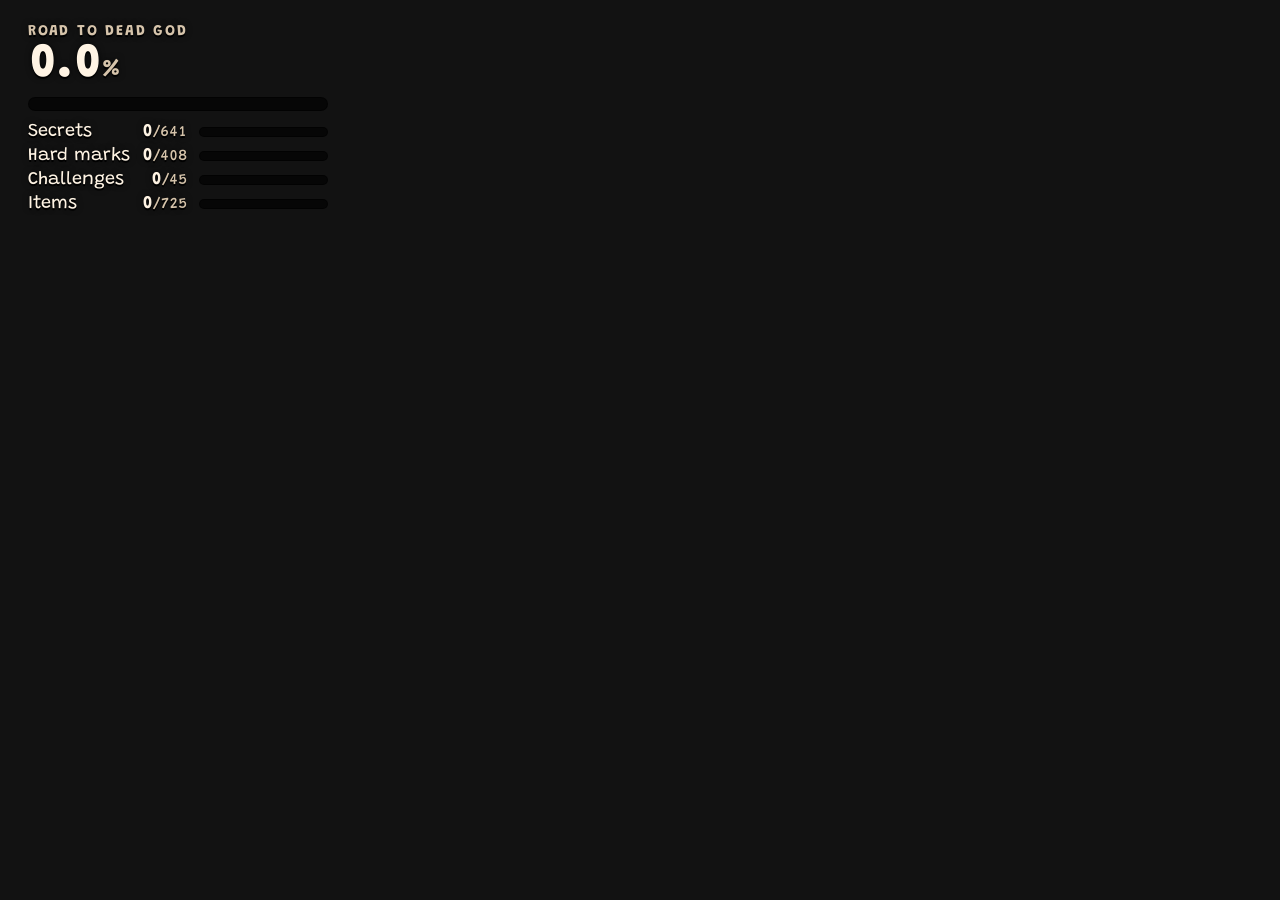
==== overlay.html @ a2f05a20 "Bump asset version Co-Authored-By: Claude Opus 5.5 <noreply@anthropic.com> Claude-Session: https://c" ====
<!doctype html>
<html lang="en">
<head>
<meta charset="utf-8">
<meta name="viewport" content="width=device-width, initial-scale=1">
<title>Dead God Overlay</title>
<link rel="preconnect" href="https://fonts.googleapis.com">
<link href="https://fonts.googleapis.com/css2?family=Grandstander:wght@500;700;800&display=swap" rel="stylesheet">
<style>
  :root { color-scheme: dark; --text: #fff4e4; --muted: #d6c4ab; --accent: #e0483c; --gold: #f0c04f; --silver: #c9d1da; --scale: 1; }
  html, body { margin: 0; background: transparent; overflow: hidden; }
  body {
    color: var(--text); font-family: "Grandstander", "Comic Sans MS", system-ui, sans-serif;
    text-shadow: 0 2px 0 #000, 0 0 6px #000a;
  }
  #wrap { transform: scale(var(--scale)); transform-origin: top left; display: inline-flex; flex-direction: column; align-items: flex-start; gap: 8px; padding: 10px; }
  #root { display: inline-block; }
  .bg .pin, .bg #root > * { background: rgba(18, 13, 10, .82); border: 2px solid #3c2e24; border-radius: 14px; box-shadow: 0 6px 20px #0008; }
  .panel { padding: 14px 18px; min-width: 300px; }
  .title { font-size: 15px; letter-spacing: .12em; text-transform: uppercase; color: var(--muted); font-weight: 700; }
  .big { font-size: 48px; font-weight: 800; line-height: 1; margin: 2px 0 8px; font-variant-numeric: tabular-nums; }
  .big small { font-size: 24px; color: var(--muted); }
  .done .big { color: var(--gold); }
  .bar { height: 12px; background: #000a; border-radius: 99px; overflow: hidden; border: 1px solid #0008; }
  .bar i { display: block; height: 100%; background: linear-gradient(90deg, var(--accent), var(--gold)); transition: width .6s ease; }
  .rows { display: grid; grid-template-columns: auto auto 1fr; gap: 6px 12px; align-items: center; margin-top: 12px; font-size: 18px; }
  .rows .n { text-align: right; font-variant-numeric: tabular-nums; font-weight: 700; }
  .rows .n small { color: var(--muted); font-weight: 500; }
  .rows .bar { height: 8px; min-width: 90px; }
  /* slim bar */
  .slim { display: flex; align-items: center; gap: 14px; padding: 8px 14px; min-width: 520px; font-size: 20px; font-weight: 700; }
  .slim .bar { flex: 1; height: 14px; }
  .slim .pct { font-size: 26px; font-variant-numeric: tabular-nums; }
  .slim .meta { color: var(--muted); font-size: 16px; white-space: nowrap; }
  /* marks grid */
  .grid { padding: 10px 12px; }
  .grid table { border-collapse: separate; border-spacing: 3px; }
  .grid th { font-size: 12px; color: var(--muted); font-weight: 700; padding: 0 2px; }
  .grid th.c { text-align: right; padding-right: 6px; font-size: 13px; }
  .grid tr.t th.c { color: #ff9c93; }
  .grid td { width: 18px; height: 18px; border-radius: 5px; background: #0009; border: 1px solid #ffffff1a; padding: 0; }
  .grid td.l1 { background: var(--silver); border-color: #fff8; }
  .grid td.l2 { background: var(--gold); border-color: #fff8; box-shadow: 0 0 6px #f0c04f88; }
  /* remaining */
  .left .rows { grid-template-columns: 1fr auto; font-size: 17px; }
  .next ul { list-style: none; margin: 8px 0 0; padding: 0; font-size: 19px; display: grid; gap: 6px; }
  .next li { display: flex; gap: 10px; justify-content: space-between; }
  .next li::before { content: "▸"; color: var(--accent); }
  .next li span { flex: 1; }
  .next li small { color: var(--muted); font-variant-numeric: tabular-nums; }
  .tm { font-family: ui-monospace, Menlo, Consolas, monospace; font-variant-numeric: tabular-nums; }
  .tm.on { color: #9fe07a; }
  .tview { min-width: 260px; }
  .splitv { min-width: 360px; }
  .splitv ul { list-style: none; margin: 8px 0 0; padding: 0; display: grid; gap: 4px; font-size: 17px; }
  .splitv li, .splitv .stot { display: grid; grid-template-columns: 1fr auto 70px; gap: 10px; align-items: baseline; }
  .splitv li span { white-space: nowrap; overflow: hidden; text-overflow: ellipsis; }
  .splitv b { font-variant-numeric: tabular-nums; font-weight: 600; }
  .splitv i { font-style: normal; text-align: right; font-variant-numeric: tabular-nums; color: var(--muted); }
  .splitv i.ahead { color: #6fd08c; } .splitv i.behind { color: #f07a6a; }
  .splitv li.now { color: var(--gold, #e6b84a); border-top: 1px solid #ffffff22; padding-top: 4px; }
  .splitv .stot { margin-top: 6px; font-size: 15px; color: var(--muted); }
  .tview .big { font-size: 54px; margin: 4px 0 0; }
  .runv { min-width: 340px; }
  .runv .rname { font-size: 34px; font-weight: 800; margin: 2px 0 8px; }
  .rcells { display: grid; grid-template-columns: repeat(6, 1fr); gap: 5px; }
  .rc { height: 30px; border-radius: 7px; background: #0009; border: 1px solid #ffffff22; display: grid; place-items: center; font-size: 13px; font-weight: 700; color: #ffffff88; }
  .rc.l1 { background: var(--silver); color: #222; text-shadow: none; }
  .rc.l2 { background: var(--gold); color: #2b1d00; text-shadow: none; box-shadow: 0 0 6px #f0c04f88; }
  .rfoot { display: flex; justify-content: space-between; gap: 16px; margin-top: 10px; font-size: 18px; color: var(--muted); }
  #root { transition: opacity .45s ease; }
  #root.fade { opacity: 0; }
  /* pinned timer (&pin=top|bottom|tl|tr|bl|br): stays put while views rotate */
  .pin { display: inline-flex; align-items: baseline; gap: 10px; padding: 6px 14px; }
  .pin .lbl { font-size: 13px; letter-spacing: .12em; text-transform: uppercase; color: var(--muted); font-weight: 700; }
  .pin b { font-size: 28px; font-weight: 800; font-variant-numeric: tabular-nums; }
  .pin.corner { position: fixed; margin: 10px; transform: scale(var(--scale)); }
  .pin.tl { top: 0; left: 0; transform-origin: top left; } .pin.tr { top: 0; right: 0; transform-origin: top right; }
  .pin.bl { bottom: 0; left: 0; transform-origin: bottom left; } .pin.br { bottom: 0; right: 0; transform-origin: bottom right; }
  .pin[hidden] { display: none; }
  .pin.below { bottom: auto; margin-top: 8px; } .pin.below.bl { transform-origin: top left; } .pin.below.br { transform-origin: top right; }
  /* viewer page (&page=1) */
  html.page, body.page { overflow: auto; overflow-x: hidden; height: auto; }
  body.page { background: #120d0a; text-shadow: none; }
  .page #wrap { transform: none; display: block; max-width: 760px; margin: 0 auto; padding: 16px; }
  .page #root { display: grid; gap: 14px; width: 100%; }
  .page #root > * { min-width: 0; }
  .page .pagehead { background: none !important; border: 0 !important; box-shadow: none !important; display: flex; justify-content: space-between; align-items: baseline; font-size: 24px; font-weight: 800; color: var(--gold); }
  .page .pagehead small { font-size: 13px; color: var(--muted); font-weight: 600; }
  .page .grid { overflow-x: auto; }
  .page .slim { min-width: 0; flex-wrap: wrap; }
  .wait { color: var(--muted); margin: 8px 0 0; }
  .flash { animation: flash 1.2s ease; }
  @keyframes flash { 0% { filter: brightness(1.8); } 100% { filter: none; } }
</style>
</head>
<body>
<div id="wrap"><div id="root"></div></div>
<script src="data/achievements.js?v=8a9cc20"></script>
<script src="js/common.js?v=8a9cc20"></script>
<script src="js/vendor/nacl.min.js?v=8a9cc20"></script>
<script src="js/sync.js?v=8a9cc20"></script>
<script src="data/route.js?v=8a9cc20"></script>
<script src="js/todo.js?v=8a9cc20"></script>
<script src="js/overlay.js?v=8a9cc20"></script>
</body>
</html>
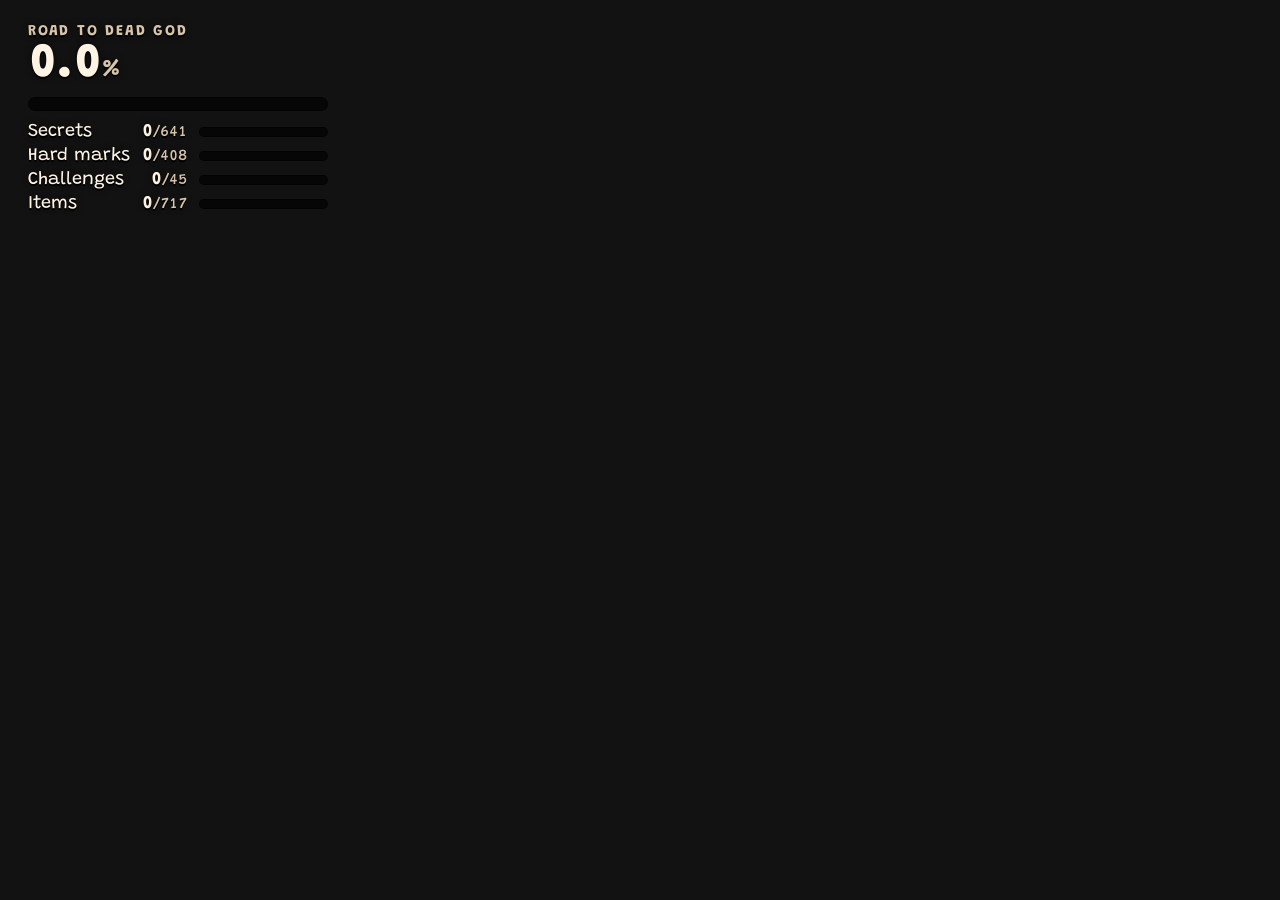
==== commit 61c0220e: "Collection tab: all 717 items over 6 pages in in-game order, tickable Adds the Stats > Items collect" ====
--- a/overlay.html
+++ b/overlay.html
@@ -96,12 +96,13 @@
 </head>
 <body>
 <div id="wrap"><div id="root"></div></div>
-<script src="data/achievements.js?v=8a9cc20"></script>
-<script src="js/common.js?v=8a9cc20"></script>
-<script src="js/vendor/nacl.min.js?v=8a9cc20"></script>
-<script src="js/sync.js?v=8a9cc20"></script>
-<script src="data/route.js?v=8a9cc20"></script>
-<script src="js/todo.js?v=8a9cc20"></script>
-<script src="js/overlay.js?v=8a9cc20"></script>
+<script src="data/achievements.js?v=b36288e"></script>
+<script src="data/collection.js?v=b36288e"></script>
+<script src="js/common.js?v=b36288e"></script>
+<script src="js/vendor/nacl.min.js?v=b36288e"></script>
+<script src="js/sync.js?v=b36288e"></script>
+<script src="data/route.js?v=b36288e"></script>
+<script src="js/todo.js?v=b36288e"></script>
+<script src="js/overlay.js?v=b36288e"></script>
 </body>
 </html>
